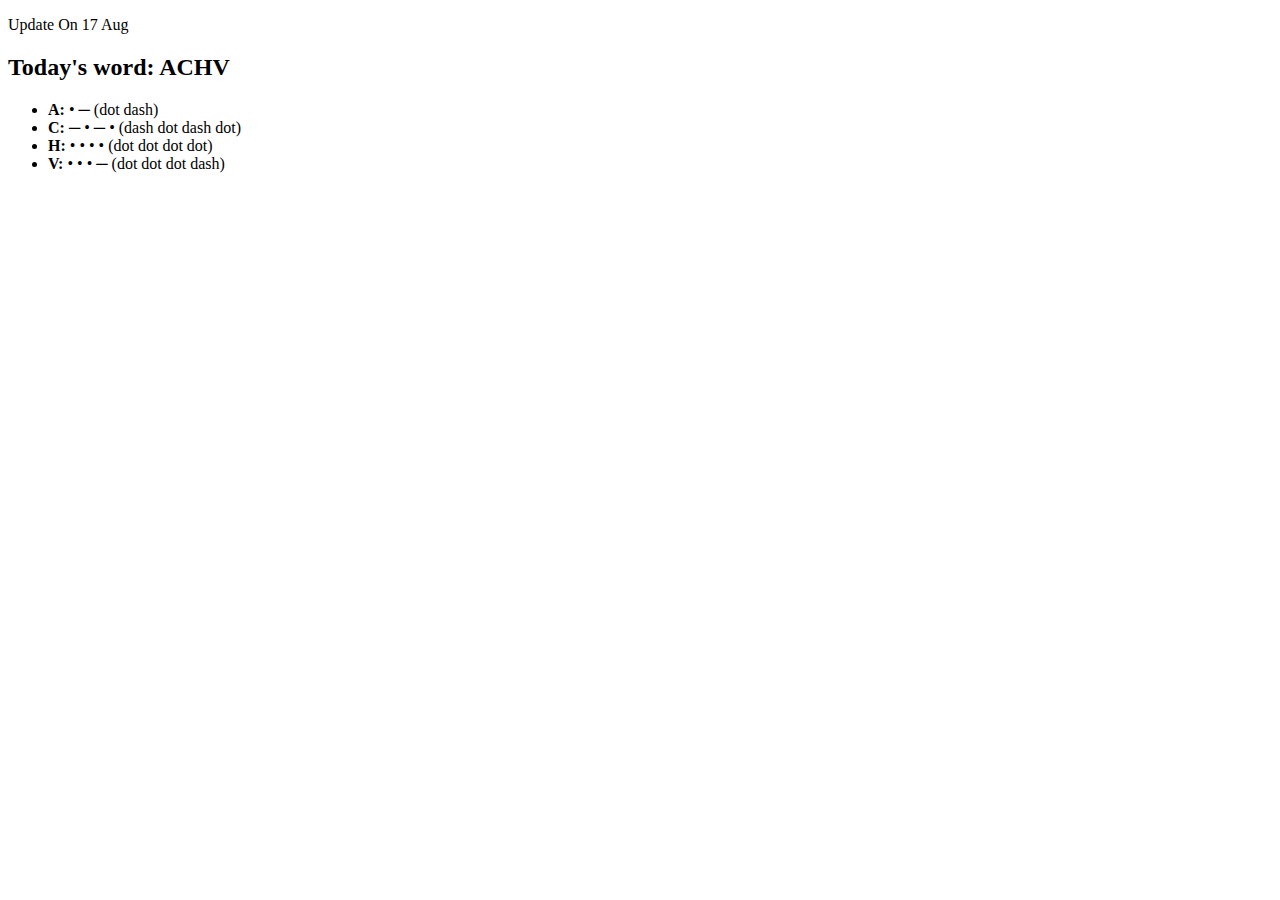
==== daily-cipher.html @ 37bcf3da "add html files" ====
<!DOCTYPE html>
<html lang="en">
<head>
    <meta charset="UTF-8">
    <meta name="viewport" content="width=device-width, initial-scale=1.0">
    <title>Daily Cipher</title>
    <link rel="stylesheet" href="style/chiper.css">
</head>
<body>
    <div class="content">
        <p class="update-date">Update On 17 Aug</p>
        <h2>Today's word: ACHV</h2>
        <ul class="morse-code">
            <li><strong>A:</strong> <span class="morse">• ─</span> (dot dash)</li>
            <li><strong>C:</strong> <span class="morse">─ • ─ •</span> (dash dot dash dot)</li>
            <li><strong>H:</strong> <span class="morse">• • • •</span> (dot dot dot dot)</li>
            <li><strong>V:</strong> <span class="morse">• • • ─</span> (dot dot dot dash)</li>
        </ul>
    </div>
</body>
</html>

<!--      ─ •      -->
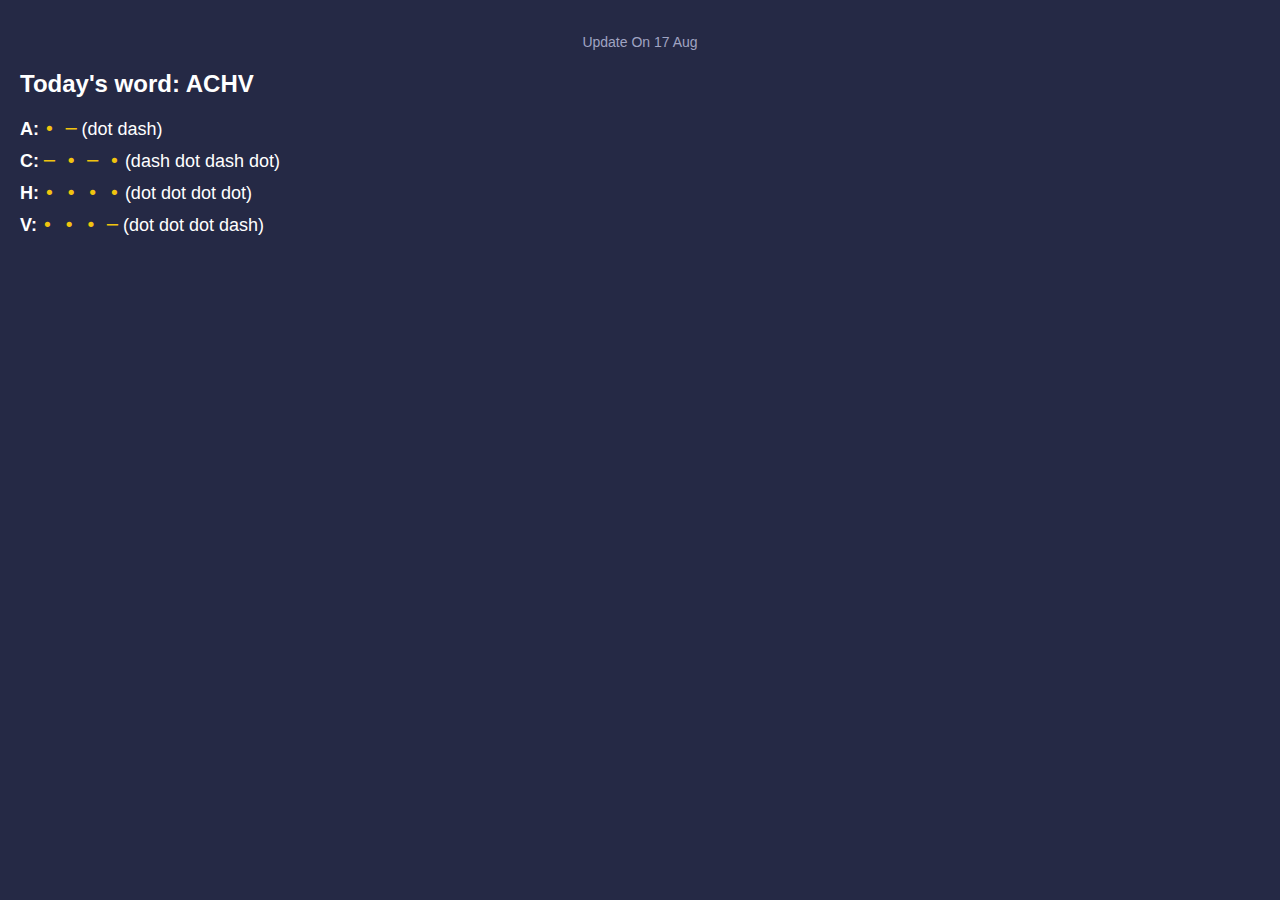
==== commit 8ee4d62f: "Update daily-cipher.html" ====
--- a/daily-cipher.html
+++ b/daily-cipher.html
@@ -4,7 +4,7 @@
     <meta charset="UTF-8">
     <meta name="viewport" content="width=device-width, initial-scale=1.0">
     <title>Daily Cipher</title>
-    <link rel="stylesheet" href="style/chiper.css">
+    <link rel="stylesheet" href="chiper.css">
 </head>
 <body>
     <div class="content">
@@ -20,4 +20,4 @@
 </body>
 </html>
 
-<!--      ─ •      -->+<!--      ─ •      -->
--- a/chiper.css
+++ b/chiper.css
@@ -0,0 +1,38 @@
+body {
+    margin: 0;
+    padding: 0;
+    font-family: Arial, sans-serif;
+    background-color: #252945;
+    color: #fff;
+}
+
+.content {
+    padding: 20px;
+}
+
+.update-date {
+    text-align: center;
+    font-size: 14px;
+    color: #a0a4c2;
+    margin-bottom: 10px;
+}
+
+h2 {
+    font-size: 24px;
+    margin-bottom: 20px;
+}
+
+.morse-code {
+    list-style: none;
+    padding: 0;
+}
+
+.morse-code li {
+    margin-bottom: 10px;
+    font-size: 18px;
+}
+
+.morse {
+    color: #f1c40f; /* Yellow color for the morse code */
+    font-family: monospace;
+}
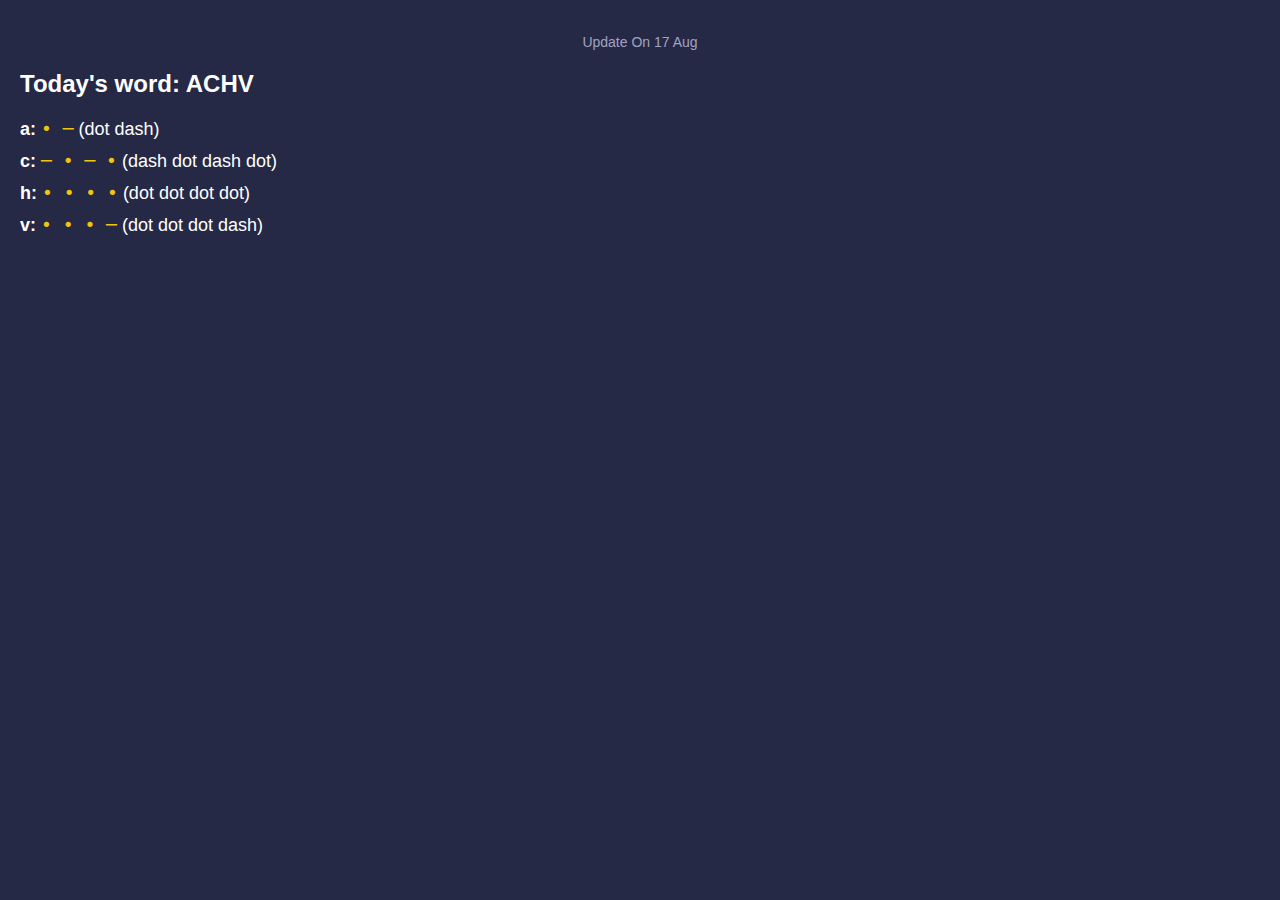
==== commit aa9471ee: "Update daily-cipher.html" ====
--- a/daily-cipher.html
+++ b/daily-cipher.html
@@ -11,10 +11,10 @@
         <p class="update-date">Update On 17 Aug</p>
         <h2>Today's word: ACHV</h2>
         <ul class="morse-code">
-            <li><strong>A:</strong> <span class="morse">• ─</span> (dot dash)</li>
-            <li><strong>C:</strong> <span class="morse">─ • ─ •</span> (dash dot dash dot)</li>
-            <li><strong>H:</strong> <span class="morse">• • • •</span> (dot dot dot dot)</li>
-            <li><strong>V:</strong> <span class="morse">• • • ─</span> (dot dot dot dash)</li>
+            <li><strong>a:</strong> <span class="morse">• ─</span> (dot dash)</li>
+            <li><strong>c:</strong> <span class="morse">─ • ─ •</span> (dash dot dash dot)</li>
+            <li><strong>h:</strong> <span class="morse">• • • •</span> (dot dot dot dot)</li>
+            <li><strong>v:</strong> <span class="morse">• • • ─</span> (dot dot dot dash)</li>
         </ul>
     </div>
 </body>
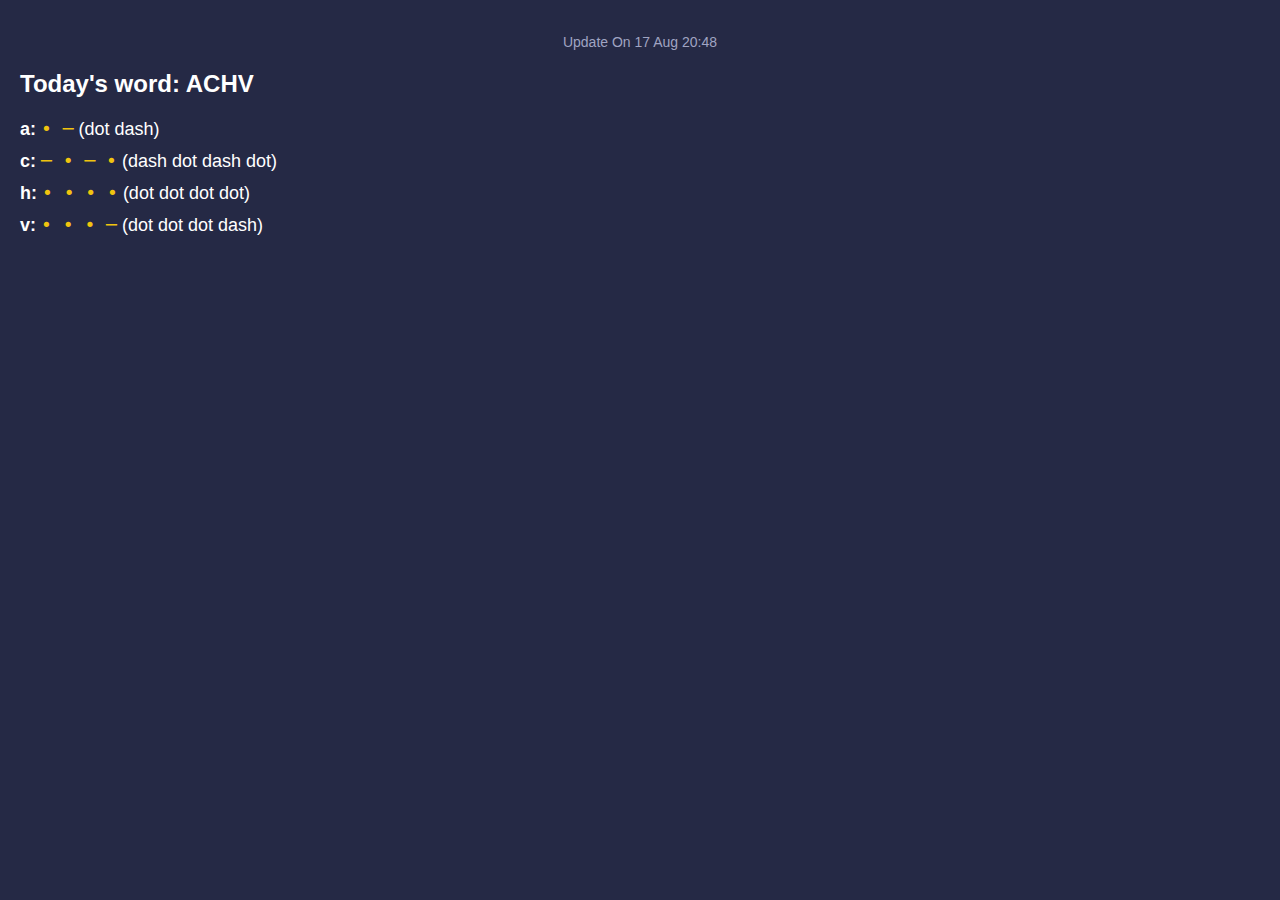
==== commit 72038f0a: "Update daily-cipher.html" ====
--- a/daily-cipher.html
+++ b/daily-cipher.html
@@ -8,7 +8,7 @@
 </head>
 <body>
     <div class="content">
-        <p class="update-date">Update On 17 Aug</p>
+        <p class="update-date">Update On 17 Aug 20:48</p>
         <h2>Today's word: ACHV</h2>
         <ul class="morse-code">
             <li><strong>a:</strong> <span class="morse">• ─</span> (dot dash)</li>
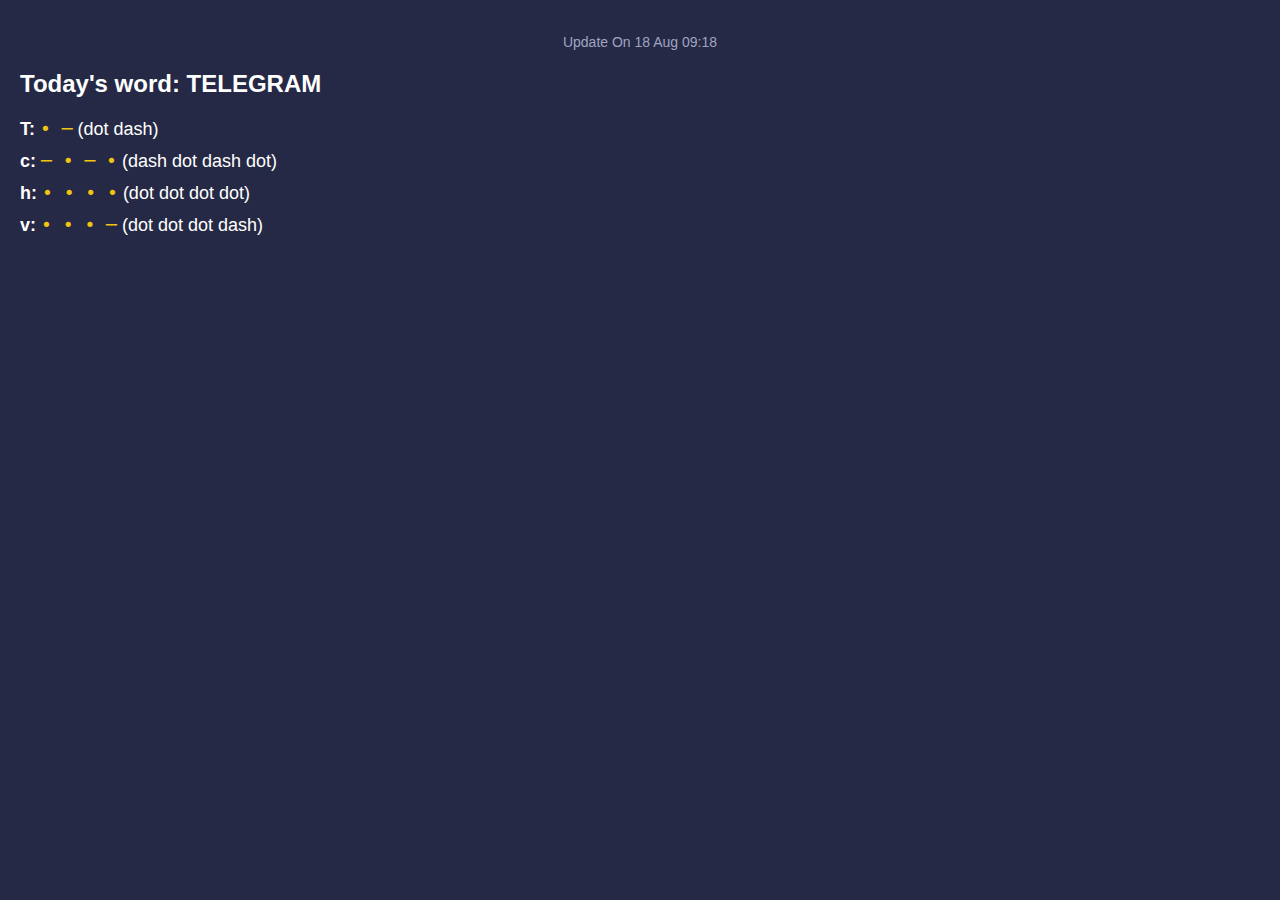
==== commit 53d0e74d: "Update daily-cipher.html" ====
--- a/daily-cipher.html
+++ b/daily-cipher.html
@@ -8,10 +8,14 @@
 </head>
 <body>
     <div class="content">
-        <p class="update-date">Update On 17 Aug 20:48</p>
-        <h2>Today's word: ACHV</h2>
+        <p class="update-date">Update On 18 Aug 09:18</p>
+        <h2>Today's word: TELEGRAM</h2>
+
         <ul class="morse-code">
-            <li><strong>a:</strong> <span class="morse">• ─</span> (dot dash)</li>
+            <li><strong>T:</strong> <span
+
+ class="morse">• ─</span> (dot dash)</li>
+
             <li><strong>c:</strong> <span class="morse">─ • ─ •</span> (dash dot dash dot)</li>
             <li><strong>h:</strong> <span class="morse">• • • •</span> (dot dot dot dot)</li>
             <li><strong>v:</strong> <span class="morse">• • • ─</span> (dot dot dot dash)</li>
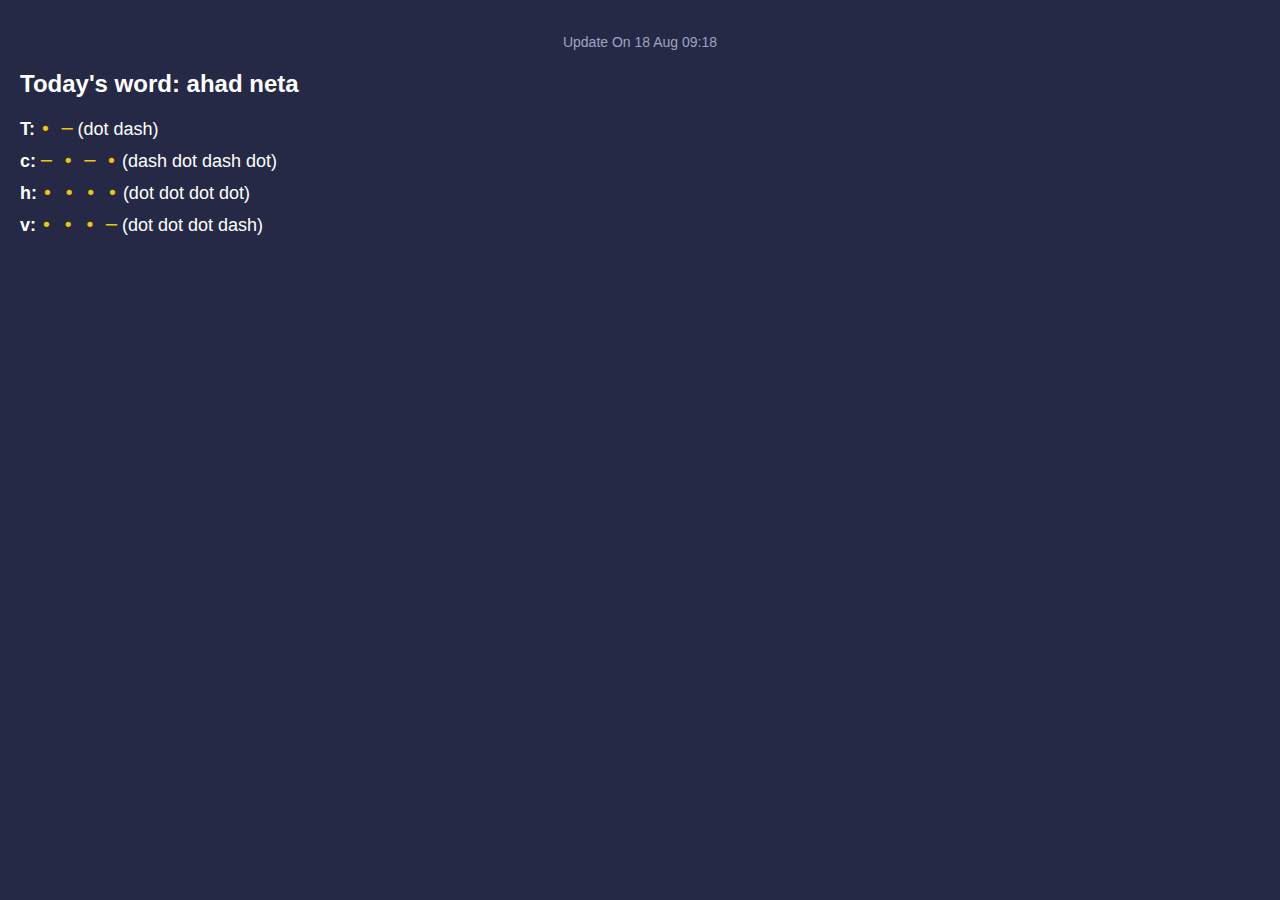
==== commit e7074c14: "Update daily-cipher.html" ====
--- a/daily-cipher.html
+++ b/daily-cipher.html
@@ -9,7 +9,7 @@
 <body>
     <div class="content">
         <p class="update-date">Update On 18 Aug 09:18</p>
-        <h2>Today's word: TELEGRAM</h2>
+        <h2>Today's word: ahad neta</h2>
 
         <ul class="morse-code">
             <li><strong>T:</strong> <span
